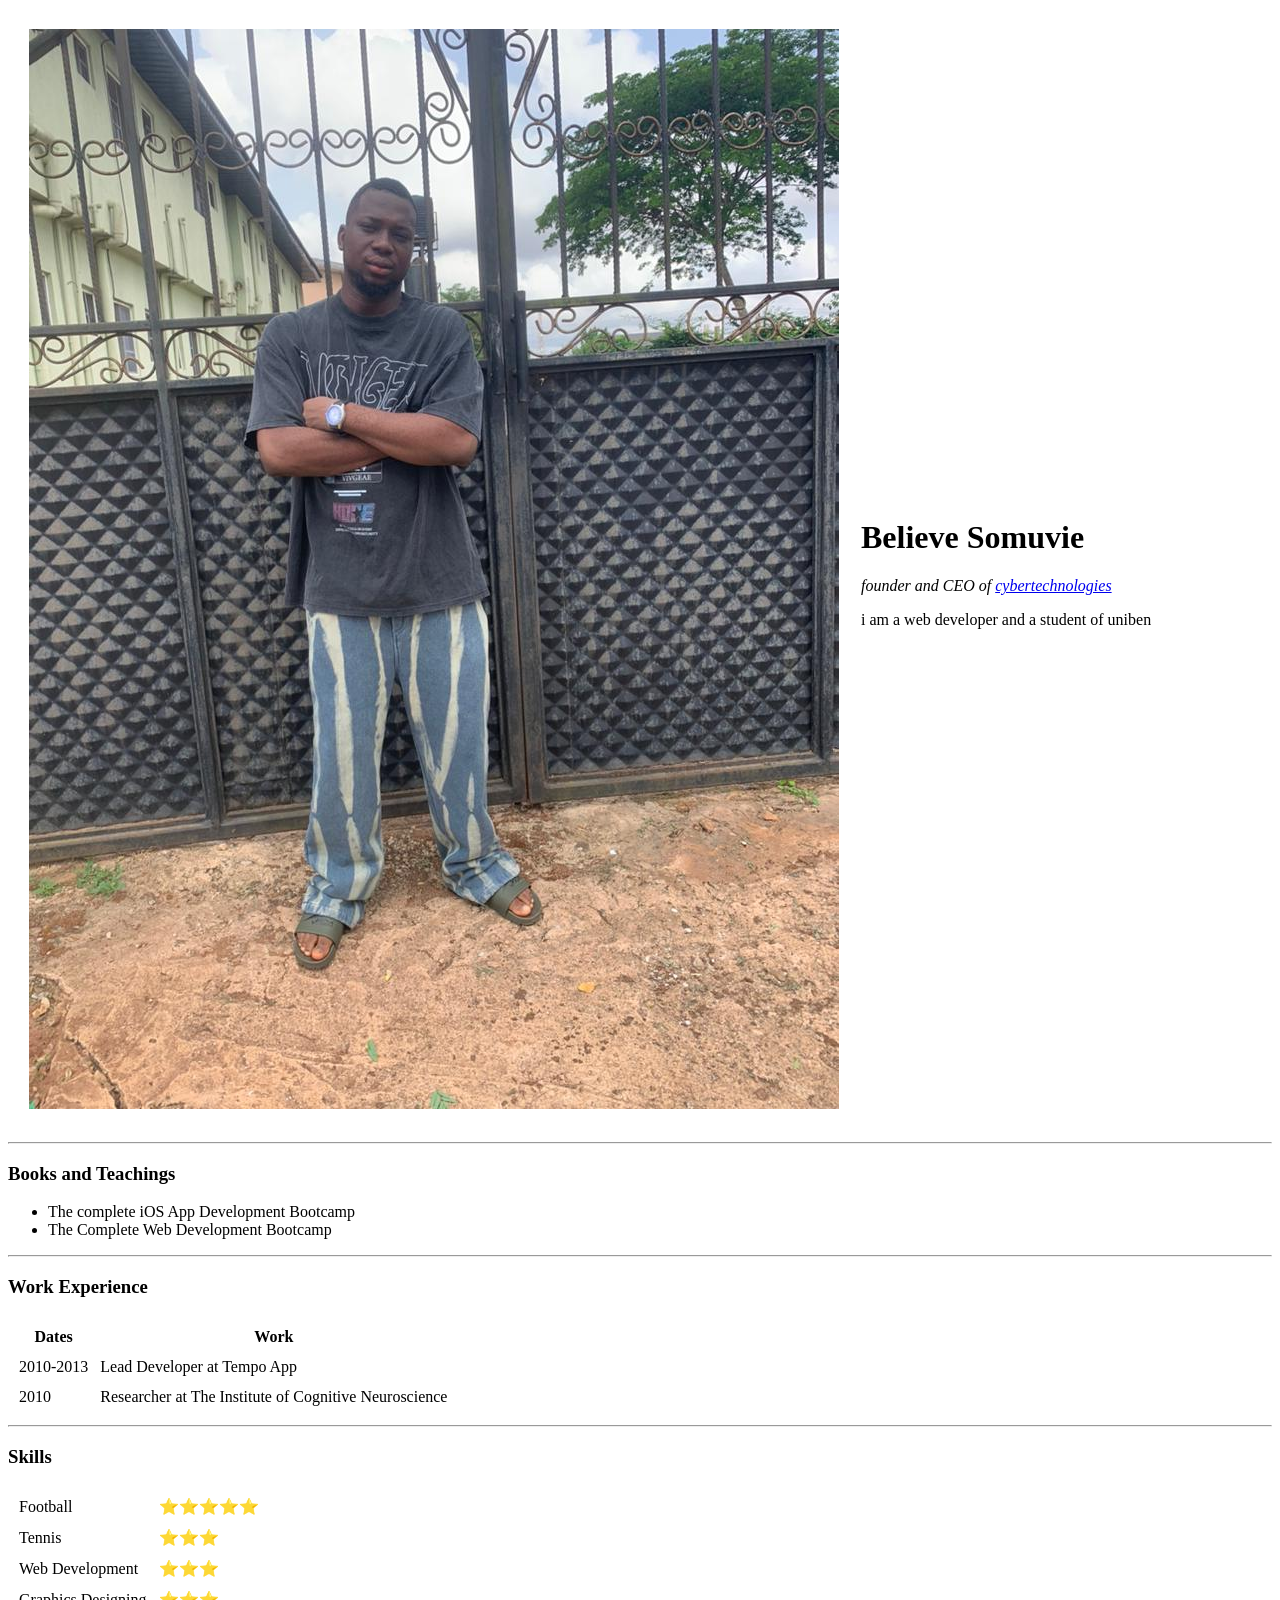
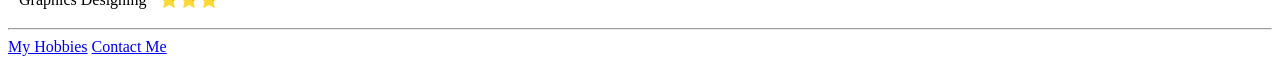
==== index.html @ 79c47e29 "Update and rename html-personal site.html to index.html" ====
<!DOCTYPE html>
<html lang="en">
<head>
    <meta charset="UTF-8">
    <meta name="viewport" content="width=device-width, initial-scale=1.0">
    <title>Believe's personal site</title>
</head>
<body>
  <table cellspacing="20">
    <tr>
      <td><img src="images/believe-pic.jpeg" alt="Believe profile picture"></td>
      <td><h1>Believe Somuvie</h1>
  <p><em>founder and CEO of <a href="http://cybertech.com/">cybertechnologies</a><strong></strong></em> </p>
  <p>i am a web developer and a student of uniben</p></td>
    </tr>
  </table>
  <hr>
  <h3>Books and Teachings</h3>
  <UL>
    <LI>The complete iOS App Development Bootcamp</LI>
    <li>The Complete Web Development Bootcamp</li>
  </UL>
  <hr>
  <h3>Work Experience</h3>
  <table cellspacing="10">
    <thead>
      <tr>
        <th>Dates</th>
        <th>Work</th>
      </tr>
    </thead>
    <tbody>
<tr>
<td>2010-2013</td>
<td>Lead Developer at Tempo App</td>
</tr>
<tr>
<td>2010</td>
<td>Researcher at The Institute of Cognitive Neuroscience</td>
</tr>
    </tbody>
    <tfoot>

    </tfoot>
   
  </table>
  <hr>
  <h3>Skills</h3>
  <table cellspacing="10">
    <tr>
      <td>Football</td> 
      <td>⭐⭐⭐⭐⭐</td>
    </tr>
    <tr>
      <td>Tennis</td>
      <td>⭐⭐⭐</td>
    </tr>
    <tr>
      <td>Web Development</td>
      <td>⭐⭐⭐</td>
    </tr>
    <tr>
      <td>Graphics Designing</td>
      <td>⭐⭐⭐</td>
    </tr>
  </table>
  <hr>
  <a href="hobbies.html">My Hobbies</a>
<a href="contact.html">Contact Me</a>
</body>
</html>
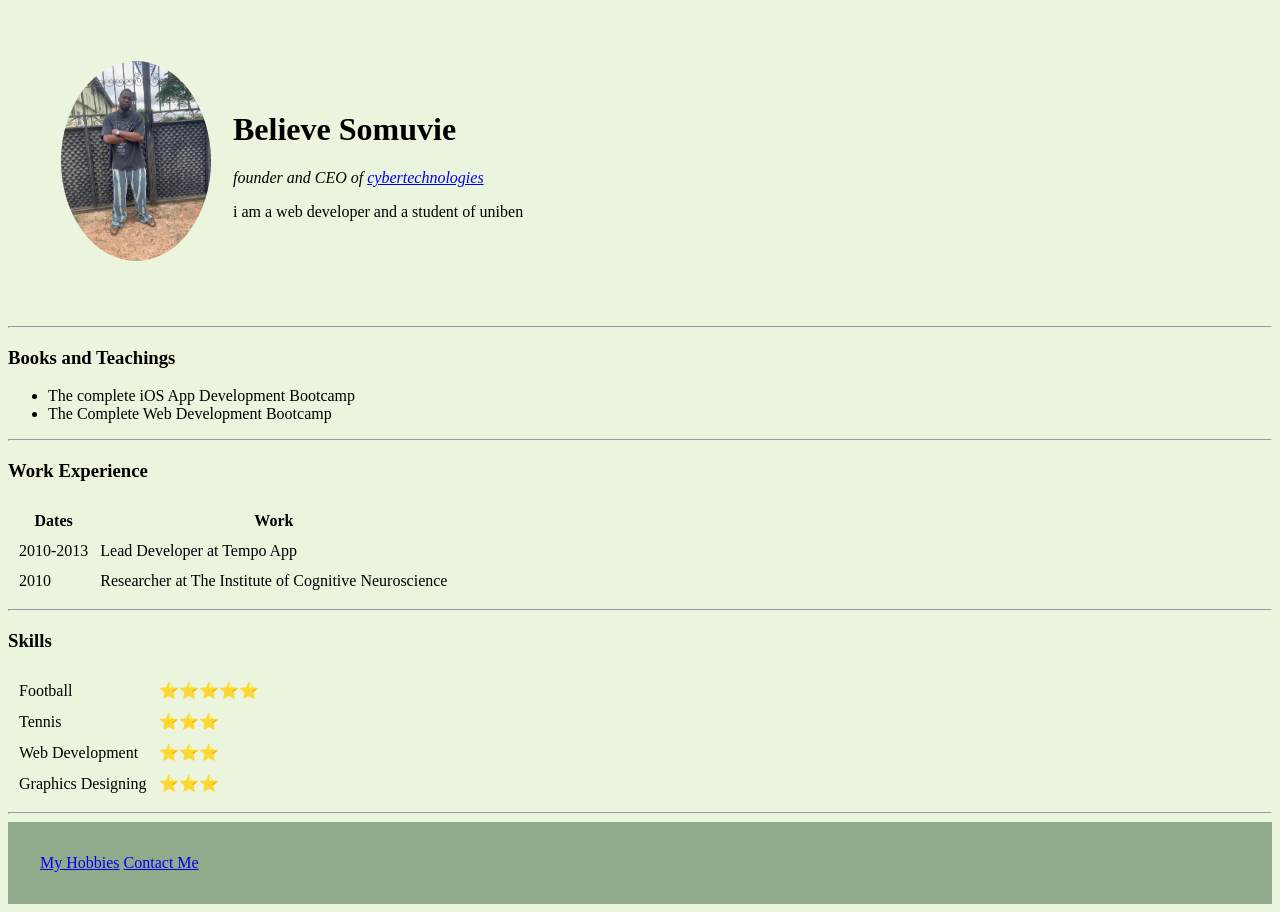
==== commit 295ec492: "Updating Website" ====
--- a/index.html
+++ b/index.html
@@ -1,71 +1,84 @@
 <!DOCTYPE html>
 <html lang="en">
-<head>
-    <meta charset="UTF-8">
-    <meta name="viewport" content="width=device-width, initial-scale=1.0">
+  <head>
+    <meta charset="UTF-8" />
+    <meta name="viewport" content="width=device-width, initial-scale=1.0" />
     <title>Believe's personal site</title>
-</head>
-<body>
-  <table cellspacing="20">
-    <tr>
-      <td><img src="images/believe-pic.jpeg" alt="Believe profile picture"></td>
-      <td><h1>Believe Somuvie</h1>
-  <p><em>founder and CEO of <a href="http://cybertech.com/">cybertechnologies</a><strong></strong></em> </p>
-  <p>i am a web developer and a student of uniben</p></td>
-    </tr>
-  </table>
-  <hr>
-  <h3>Books and Teachings</h3>
-  <UL>
-    <LI>The complete iOS App Development Bootcamp</LI>
-    <li>The Complete Web Development Bootcamp</li>
-  </UL>
-  <hr>
-  <h3>Work Experience</h3>
-  <table cellspacing="10">
-    <thead>
+    <link rel="stylesheet" href="style.css" />
+  </head>
+  <body>
+    <div class="top-container">
+      <table cellspacing="20">
+        <tr>
+          <td>
+            <img src="images/believe-pic.jpeg" alt="Believe profile picture" />
+          </td>
+          <td>
+            <h1>Believe Somuvie</h1>
+            <p>
+              <em
+                >founder and CEO of
+                <a href="http://cybertech.com/">cybertechnologies</a
+                ><strong></strong
+              ></em>
+            </p>
+            <p>i am a web developer and a student of uniben</p>
+          </td>
+        </tr>
+      </table>
+    </div>
+
+    <hr />
+    <h3>Books and Teachings</h3>
+    <ul>
+      <li>The complete iOS App Development Bootcamp</li>
+      <li>The Complete Web Development Bootcamp</li>
+    </ul>
+    <hr />
+    <h3>Work Experience</h3>
+    <table cellspacing="10">
+      <thead>
+        <tr>
+          <th>Dates</th>
+          <th>Work</th>
+        </tr>
+      </thead>
+      <tbody>
+        <tr>
+          <td>2010-2013</td>
+          <td>Lead Developer at Tempo App</td>
+        </tr>
+        <tr>
+          <td>2010</td>
+          <td>Researcher at The Institute of Cognitive Neuroscience</td>
+        </tr>
+      </tbody>
+      <tfoot></tfoot>
+    </table>
+    <hr />
+    <h3>Skills</h3>
+    <table cellspacing="10">
       <tr>
-        <th>Dates</th>
-        <th>Work</th>
+        <td>Football</td>
+        <td>⭐⭐⭐⭐⭐</td>
       </tr>
-    </thead>
-    <tbody>
-<tr>
-<td>2010-2013</td>
-<td>Lead Developer at Tempo App</td>
-</tr>
-<tr>
-<td>2010</td>
-<td>Researcher at The Institute of Cognitive Neuroscience</td>
-</tr>
-    </tbody>
-    <tfoot>
-
-    </tfoot>
-   
-  </table>
-  <hr>
-  <h3>Skills</h3>
-  <table cellspacing="10">
-    <tr>
-      <td>Football</td> 
-      <td>⭐⭐⭐⭐⭐</td>
-    </tr>
-    <tr>
-      <td>Tennis</td>
-      <td>⭐⭐⭐</td>
-    </tr>
-    <tr>
-      <td>Web Development</td>
-      <td>⭐⭐⭐</td>
-    </tr>
-    <tr>
-      <td>Graphics Designing</td>
-      <td>⭐⭐⭐</td>
-    </tr>
-  </table>
-  <hr>
-  <a href="hobbies.html">My Hobbies</a>
-<a href="contact.html">Contact Me</a>
-</body>
+      <tr>
+        <td>Tennis</td>
+        <td>⭐⭐⭐</td>
+      </tr>
+      <tr>
+        <td>Web Development</td>
+        <td>⭐⭐⭐</td>
+      </tr>
+      <tr>
+        <td>Graphics Designing</td>
+        <td>⭐⭐⭐</td>
+      </tr>
+    </table>
+    <hr />
+    <div class="bottom-container">
+      <a href="hobbies.html">My Hobbies</a>
+      <a href="contact.html">Contact Me</a>
+    </div>
+  </body>
 </html>
--- a/style.css
+++ b/style.css
@@ -0,0 +1,17 @@
+body{
+    background-color: #EBF4DD;
+}
+
+img{
+    border-radius: 100%;
+    height: 200px;
+}
+
+.top-container{
+    padding: 2rem;
+}
+
+.bottom-container{
+    background-color: #90AB8B;
+    padding: 2rem;
+}
